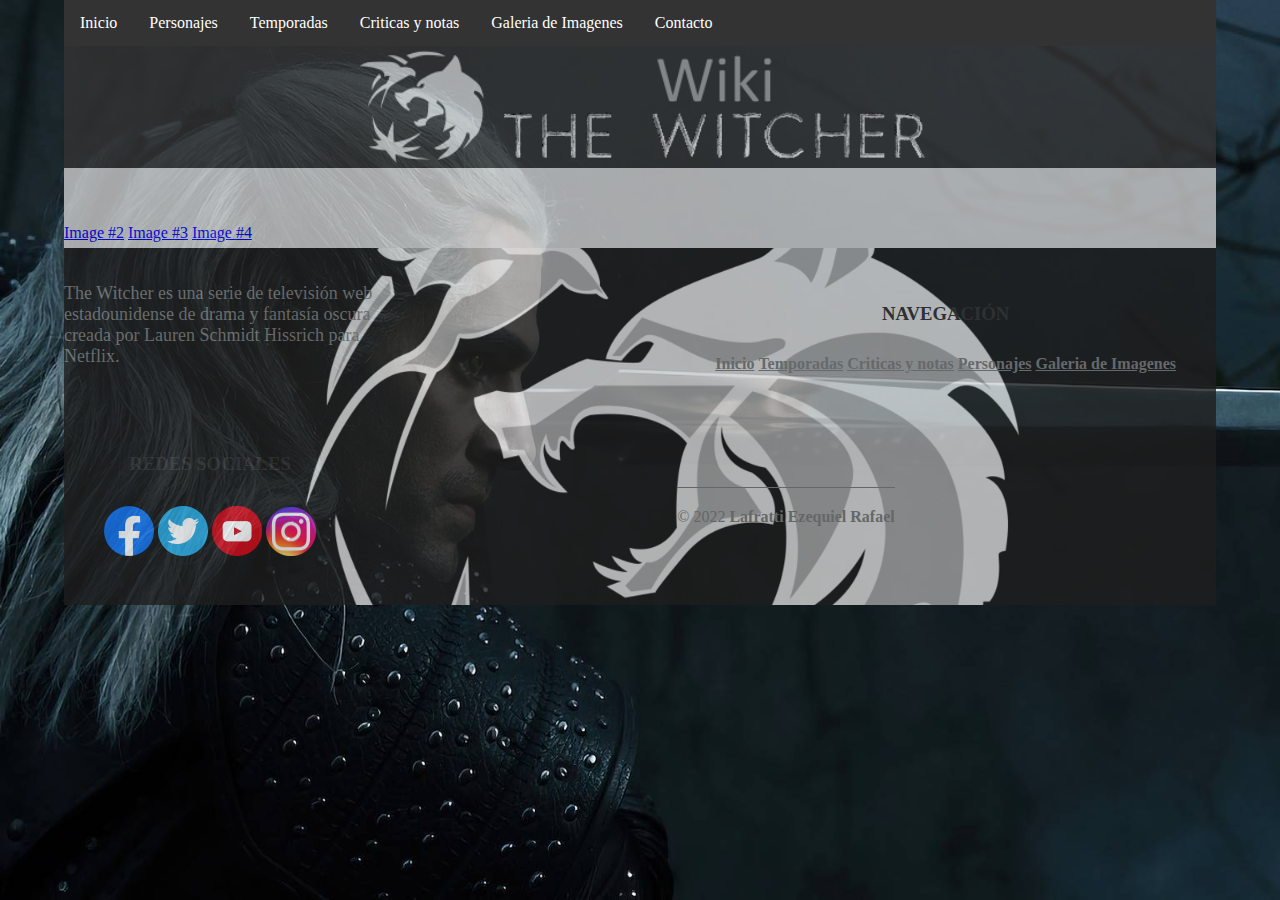
==== Galeria.html @ 5b62a43b "Primer Trabajo" ====
<!DOCTYPE html>
<html lang="en">
	<head>
		<meta charset="UTF-8">
		<meta http-equiv="X-UA-Compatible" content="IE=edge">
		<meta name="viewport" content="width=device-width, initial-scale=1.0">
		<link rel="stylesheet" href="css/estilos.css">
		<title>The Witcher</title>
		<link href="css/estilos.css" rel="stylesheet" />
	</head>
	<body>
		<header>
			<nav id="navegador">
				<ul>
					<li>
						<a href="index.html">Inicio</a>
					</li>

					<li class="dropdown">
						<a href="Personajes.html" class="dropbtn">Personajes</a>
						<div class="dropdown-content">
							<a href="#">Geralt de Rivia</a>
							<a href="#">Ciri</a>
							<a href="#">Yennefer</a>
							<a href="#">Triss Merigold</a>
					 	 </div>
					</li>
					
					<li class="dropdown">
					  <a href="Spoiler_Temporadas.html" class="dropbtn">Temporadas</a>
					  <div class="dropdown-content">
						<a href="#">Temporada 1</a>
						<a href="#">Temporada 2</a>
					  </div>
					</li>
					
					<li>
						<a href="Notas.html">Criticas y notas</a>
					</li>

					

					<li>
						<a href="Galeria.html">Galeria de Imagenes</a>
					</li>
					  
					<li>
						<a href="Contacto.html">Contacto</a>
					</li>
					
					
				</ul>
			</nav>
			
		</header>

		<style>
			body {
			background-image: url('Imagenes/logo3.jpg');
			background-repeat: no-repeat;
			background-attachment: fixed;
			background-size: cover;
			}
	</style> 
		

		<div class="Cuerpo">
			<div class="Logo">
				<h1>
					<img src="Imagenes/Site-logo.webp" alt="The Witcher">
				</h1> 
			</div> 

					<a href="Imagenes/Brujos Reunidos en Kaer Morhen.webp" data-lightbox="roadtrip">Image #2</a>
					<a href="Imagenes/Ciri y Gerald empezando a entrenar en Kaer Morhen.webp" data-lightbox="roadtrip">Image #3</a>
					<a href="Imagenes/Kaer Morhen.webp" data-lightbox="roadtrip">Image #4</a>


		</div>
		

		<footer>
			<div class="Container_Footer">
				
				<style>
					footer {
						background-image: url('Imagenes/logo_chico.jpg');
						background-repeat: no-repeat;
						background-attachment: fixed;
						background-size: cover;
					}
				</style> 

				
					<div class="Info_Foot">	
						<p>The Witcher es una serie de televisión web estadounidense de drama y fantasía oscura creada por Lauren Schmidt Hissrich para Netflix.</p>
					</div>
				

				<div class="Foot">
					<div class="Nav_Foot">
						<h3>NAVEGACIÓN</h3>
							<a class="navegacion__link" href="index.html">Inicio</a>
							<a class="navegacion__link" href="Temporada.html">Temporadas</a>
							<a class="navegacion__link" href="Notas.html">Criticas y notas</a>
							<a class="navegacion__link" href="Personajes.html">Personajes</a>
							<a class="navegacion__link" href="Galeria.html">Galeria de Imagenes</a>              
					</div>
				</div>		

				<div class="Foot">
					<div class="Redes_Sociales">
						<h3>REDES SOCIALES</h3>
							<a title="Facebook" href="https://www.facebook.com/TheWitcherEnNetflix/"><img src="Imagenes/redes/facebook.png" class="Red" alt="Facebook"></a>
							<a title="Twitter" href="https://twitter.com/witchernetflix?s=20&t=5YJIKEvUxZ2P4oz06nnEYQ"><img src="Imagenes/redes/twitter.png" class="Red" alt="Twitter"></a>
							<a title="Youtube" href="https://www.youtube.com/c/witchernetflix"><img src="Imagenes/redes/youtube.png" class="Red" alt="Youtube"></a>
							<a title="Instagram" href="https://www.instagram.com/witchernetflix/?hl=es"><img src="Imagenes/redes/instagram.png" class="Red" alt="Instagram"></a>
					</div>
				
				</div>
			
				<div class="Nombre_Alumno">
					<hr>
					<p> © 2022 <b>Lafratti Ezequiel Rafael</b></p>
				</div>
		</footer>

		<script type="text/javascript">
			function myFunction() {
				var x = window.matchMedia("(max-width: 576px)");
			  if (x.className === "") {
				x.className += "responsive";
			  } else {
				x.className = "";
			  }
			}
		</script>

		

		<script src="path/to/lightbox.js"></script>


	</body>
</html>
---- css/estilos.css ----
*{
    padding: 0;
    margin: 0;
    
}
header {
    max-width: 1300px;
    width: 90%;
    margin-left: auto;
    margin-right: auto;
    display: flex;
    justify-content: space-between;
    background-color:#333;
}

ul {
    list-style-type: none;
    margin: 0;
    padding: 0;
    overflow: hidden;
    background-color: #333;
}
  
  li {
    float: left;
  }
  
  li a, .dropbtn {
    display: inline-block;
    color: white;
    text-align: center;
    padding: 14px 16px;
    text-decoration: none;
  }
  
  li a:hover, .dropdown:hover .dropbtn {
    background-color: black;
  }
  
  li.dropdown {
    display: inline-block;
  }
  
  .dropdown-content {
    display: none;
    position: absolute;
    background-color: rgb(189, 189, 189);
    min-width: 160px;
    box-shadow: 0px 8px 16px 0px rgba(0,0,0,0.2);
    z-index: 1;
  }
  
  .dropdown-content a {
    color: black;
    padding: 12px 16px;
    text-decoration: none;
    display: block;
    text-align: left;
  }
  
  .dropdown-content a:hover {background-color: #f1f1f1;}
  
  .dropdown:hover .dropdown-content {
    display: block;
  }


.Cuerpo{
    max-width: 1300px;
    width: 90%;
    margin-left: auto;
    margin-right: auto;
    font-family: "Times New Roman", Times, serif;
    line-height: 30px;
    background-color: #cccccc;
    opacity: 80%;
}   
    

h1 {
    text-align: center;
    font-size: 50px;
    background-color: #333;
    margin-bottom: 50px;
    
}

h2 {
    text-align: center;
        font-size:30px; font-weight:300; color:#222; letter-spacing:1px;
        text-transform: uppercase;
    
        display: grid;
        grid-template-columns: 1fr max-content 1fr;
        grid-template-rows: 27px 0;
        grid-gap: 20px;
        align-items: center;
    }
    
 h2:after,h2:before {
        content: " ";
        display: block;
        border-bottom: 1px solid #333;
        border-top: 1px solid #333;
        height: 5px;
      background-color:#f8f8f8;
    }

.Titulares {
    padding: 10px;

}

.Novedad {
    padding: 10px;

}

.Youtube {
    margin-top: 20px;
    text-align: center;
    width: 100%;
    margin-left: auto;
    margin-right: auto;
}

.Produccion {
    padding: 10px;
}




body {
    background-color: #cccccc;
   }


.Logo img {

    width: 50%;
}

.Logo img:first-child {
    margin-right: auto;
    margin-left: auto;

}






footer{
    max-width: 1300px;
    width: 90%;
    margin-left: auto;
    margin-right: auto;
    padding: 5px 0px;
    background-image: url('Imagenes/logo_chico.jpg');
    background-size: cover;
    background-color: black;
    opacity: 80%;
}

.Container_Footer{
    display: flex;
    flex-wrap: wrap;
    justify-content: space-between;
    max-width: 1200px;
    margin: auto;
    margin-top: 10px;
}

.Foot {
    display: flex;
    flex-direction: column;
    padding: 40px;
}

.Info_Foot{
    max-width: 350px;
    margin-top: 20px;
    font-weight: 500;
    color: #7a7a7a;
    font-size: 18px;
}

.Foot h3{
    margin-bottom: 30px;
    color: #343434;
    font-weight: 700;
    text-align: center;
}

.Foot a{
    margin-top: 10px;
    color: #7a7a7a;
    font-weight: 600;
}

.Foot a:hover{
    opacity: 0.8;
}

.Foot a .Redes_Sociales{
    font-size: 20px;
}

.Foot .Redes_Sociales img{
    width: 50px;
}

.Nombre_Alumno{
    max-width: 1200px;
    margin: auto;
    text-align: center;
    padding: 0px 40px;
}

.Nombre_Alumno p{
    margin-top: 20px;
    color: #7a7a7a;
}

.Nombre_Alumno hr{
    border: none;
    height: 1px;
    background-color: #7a7a7a;
}

.Cuerpo_Contacto {
    max-width: 1300px;
    width: 90%;
    margin-left: auto;
    margin-right: auto;
    font-family: "Times New Roman", Times, serif;
    line-height: 30px;
    opacity: 80%;
}

.Formulario {
    margin-top: 5%;
    margin-bottom: 5%;
}

.Formulario h3 {
    text-align: center;
        font-size:30px; font-weight:300; color: white; letter-spacing:1px;
        text-transform: uppercase;
        max-width: 600px;
        background-color: #e74c3c;
        margin: auto;
    
}

form {
    max-width: 600px;
    text-align: center;
    margin: 20px auto;
 }

 input, textarea {
    border: 0 ; 
    outline: 0 ;
    padding: 1em ;
    display: block ;
    width: 90% ;
    margin-top: 1em ;
    resize: none;  
 }
 
 #input-enviar {
    color: white; 
    background: #e74c3c;
    cursor: pointer;
   
 }
 
 
 textarea {
     height: 126px;
 }

 .Mitad {
   float: left;
   width: 48%;
   margin-bottom: 1em;
 }
 
 .Derecha { width: 50%; }
 
 .Izquierda {
      margin-right: 2%; 
 }

 @media (max-width: 576px) {
    .Mitad {
       width: 100%; 
       float: none;
       margin-bottom: 0; 
    }
  }


.Cuerpo_Notas {
    max-width: 1300px;
    width: 90%;
    margin-left: auto;
    margin-right: auto;
    font-family: "Times New Roman", Times, serif;
    line-height: 30px;
    opacity: 80%;
}

.rottentomatoes {
    background-color: #cccccc;
    max-width: 1300px;
    width: 90%;
}

.rottentomatoes_img {
    text-align: center;

    width: 90%;
    margin-bottom: 5%;
}

.sensacine {
    background-color: #cccccc;
    max-width: 1300px;
    width: 90%;
}

.sensacine_img {
    text-align: center;

    width: 90%;
    margin-bottom: 5%;
}

.google {
    background-color: #cccccc;
    max-width: 1300px;
    width: 90%;
}

.google_img {
    text-align: center;

    width: 90%;
    
}

.Notas img:first-child {
    margin-right: auto;
    margin-left: auto;
    
}

.Notas img {

    width: 70%;
}

.Extras_Notas {
    display: flex;
    padding: 40px;
    max-width: 1300px;
    width: 90%;
    text-align: center;
    margin-bottom: 5%;
}

.Extras_Notas img {

    width: 50%;
}

.Extras_Notas img:first-child {
    margin-right: auto;
    margin-left: auto;

}

.Extras_Notas .FA {
margin-right: 10%;
margin-left: 10%;

}

.Extras_Notas .IMDb {
    margin-right: 10%;
    margin-left: 10%;
    
    }

.Extras_Notas .Metacritic {
   margin-right: 10%;
    margin-left: 10%;
        
}


.Cuerpo_Personajes {
    max-width: 1300px;
    width: 90%;
    margin-left: auto;
    margin-right: auto;
    font-family: "Times New Roman", Times, serif;
    line-height: 30px;
    opacity: 80%;
}

.Cuerpo_Personajes h2{
    color: white;
}

.Geralt {
    width: 70%;
    margin: auto;
    background-color:#222;
    color: #fff;
    padding: 15px;
    margin-bottom: 5%;
  }

  .Geralt img{
    width: 13%;
    float: left;
  }

.Ciri {
    width: 70%;
    margin: auto;
    background-color:#222;
    color: #fff;
    padding: 15px;
    margin-bottom: 5%;
  }


  .Ciri img{
    width: 13%;
    float: right;
  }



.Yennefer {
    width: 70%;
    margin: auto;
    background-color:#222;
    color: #fff;
    padding: 15px;
    margin-bottom: 5%;
  }


  .Yennefer img{
    width: 13%;
    float: left;
  }

.Triss {
    width: 70%;
    margin: auto;
    background-color:#222;
    color: #fff;
    padding: 15px;
    margin-bottom: 5%;
  }


  .Triss img{
    width: 13%;
    float: right;
  }

.Cuerpo_Temporadas {
    max-width: 1300px;
    width: 90%;
    margin-left: auto;
    margin-right: auto;
    font-family: "Times New Roman", Times, serif;
    line-height: 30px;
    opacity: 80%;
}

.Temporada_1 {
    background-color: #cccccc;
    max-width: 1300px;
    width: 90%;
    margin-bottom: 5%;
}

.Temporada_Imagen1 img{

    text-align: center;
    width: 100%;
    margin-top: 2%;
    margin-bottom: 2%;
}

.parrafo {

    margin-top: 1%;
}

.Temporada_2 {
    background-color: #cccccc;
    max-width: 1300px;
    width: 90%;
    margin-bottom: 5%;
}


.Spoiler {
    background-color: #cccccc;
}

.Spoiler img {
    width: 100%;
    margin-left: auto;
    margin-right: auto;
}


.Aceptar_Rechazar {
    display: flex;
    padding: 40px;
    max-width: 1300px;
    width: 90%;
    text-align: center;
    margin-bottom: 5%;
    background-color: #cccccc;
}

.Aceptar_Rechazar img:first-child {
    margin-right: auto;
    margin-left: auto;
}

.Aceptar_Rechazar img {

    width: 50%;
}

.Aceptar_Rechazar .Aceptar {
    margin-right: 10%;
    margin-left: 30%;
    width: 10%;
}

.Aceptar_Rechazar .Rechazar {
    margin-right: 10%;
    margin-left: 10%;
    width: 10%;

}
---- css/estilos.css ----
*{
    padding: 0;
    margin: 0;
    
}
header {
    max-width: 1300px;
    width: 90%;
    margin-left: auto;
    margin-right: auto;
    display: flex;
    justify-content: space-between;
    background-color:#333;
}

ul {
    list-style-type: none;
    margin: 0;
    padding: 0;
    overflow: hidden;
    background-color: #333;
}
  
  li {
    float: left;
  }
  
  li a, .dropbtn {
    display: inline-block;
    color: white;
    text-align: center;
    padding: 14px 16px;
    text-decoration: none;
  }
  
  li a:hover, .dropdown:hover .dropbtn {
    background-color: black;
  }
  
  li.dropdown {
    display: inline-block;
  }
  
  .dropdown-content {
    display: none;
    position: absolute;
    background-color: rgb(189, 189, 189);
    min-width: 160px;
    box-shadow: 0px 8px 16px 0px rgba(0,0,0,0.2);
    z-index: 1;
  }
  
  .dropdown-content a {
    color: black;
    padding: 12px 16px;
    text-decoration: none;
    display: block;
    text-align: left;
  }
  
  .dropdown-content a:hover {background-color: #f1f1f1;}
  
  .dropdown:hover .dropdown-content {
    display: block;
  }


.Cuerpo{
    max-width: 1300px;
    width: 90%;
    margin-left: auto;
    margin-right: auto;
    font-family: "Times New Roman", Times, serif;
    line-height: 30px;
    background-color: #cccccc;
    opacity: 80%;
}   
    

h1 {
    text-align: center;
    font-size: 50px;
    background-color: #333;
    margin-bottom: 50px;
    
}

h2 {
    text-align: center;
        font-size:30px; font-weight:300; color:#222; letter-spacing:1px;
        text-transform: uppercase;
    
        display: grid;
        grid-template-columns: 1fr max-content 1fr;
        grid-template-rows: 27px 0;
        grid-gap: 20px;
        align-items: center;
    }
    
 h2:after,h2:before {
        content: " ";
        display: block;
        border-bottom: 1px solid #333;
        border-top: 1px solid #333;
        height: 5px;
      background-color:#f8f8f8;
    }

.Titulares {
    padding: 10px;

}

.Novedad {
    padding: 10px;

}

.Youtube {
    margin-top: 20px;
    text-align: center;
    width: 100%;
    margin-left: auto;
    margin-right: auto;
}

.Produccion {
    padding: 10px;
}




body {
    background-color: #cccccc;
   }


.Logo img {

    width: 50%;
}

.Logo img:first-child {
    margin-right: auto;
    margin-left: auto;

}






footer{
    max-width: 1300px;
    width: 90%;
    margin-left: auto;
    margin-right: auto;
    padding: 5px 0px;
    background-image: url('Imagenes/logo_chico.jpg');
    background-size: cover;
    background-color: black;
    opacity: 80%;
}

.Container_Footer{
    display: flex;
    flex-wrap: wrap;
    justify-content: space-between;
    max-width: 1200px;
    margin: auto;
    margin-top: 10px;
}

.Foot {
    display: flex;
    flex-direction: column;
    padding: 40px;
}

.Info_Foot{
    max-width: 350px;
    margin-top: 20px;
    font-weight: 500;
    color: #7a7a7a;
    font-size: 18px;
}

.Foot h3{
    margin-bottom: 30px;
    color: #343434;
    font-weight: 700;
    text-align: center;
}

.Foot a{
    margin-top: 10px;
    color: #7a7a7a;
    font-weight: 600;
}

.Foot a:hover{
    opacity: 0.8;
}

.Foot a .Redes_Sociales{
    font-size: 20px;
}

.Foot .Redes_Sociales img{
    width: 50px;
}

.Nombre_Alumno{
    max-width: 1200px;
    margin: auto;
    text-align: center;
    padding: 0px 40px;
}

.Nombre_Alumno p{
    margin-top: 20px;
    color: #7a7a7a;
}

.Nombre_Alumno hr{
    border: none;
    height: 1px;
    background-color: #7a7a7a;
}

.Cuerpo_Contacto {
    max-width: 1300px;
    width: 90%;
    margin-left: auto;
    margin-right: auto;
    font-family: "Times New Roman", Times, serif;
    line-height: 30px;
    opacity: 80%;
}

.Formulario {
    margin-top: 5%;
    margin-bottom: 5%;
}

.Formulario h3 {
    text-align: center;
        font-size:30px; font-weight:300; color: white; letter-spacing:1px;
        text-transform: uppercase;
        max-width: 600px;
        background-color: #e74c3c;
        margin: auto;
    
}

form {
    max-width: 600px;
    text-align: center;
    margin: 20px auto;
 }

 input, textarea {
    border: 0 ; 
    outline: 0 ;
    padding: 1em ;
    display: block ;
    width: 90% ;
    margin-top: 1em ;
    resize: none;  
 }
 
 #input-enviar {
    color: white; 
    background: #e74c3c;
    cursor: pointer;
   
 }
 
 
 textarea {
     height: 126px;
 }

 .Mitad {
   float: left;
   width: 48%;
   margin-bottom: 1em;
 }
 
 .Derecha { width: 50%; }
 
 .Izquierda {
      margin-right: 2%; 
 }

 @media (max-width: 576px) {
    .Mitad {
       width: 100%; 
       float: none;
       margin-bottom: 0; 
    }
  }


.Cuerpo_Notas {
    max-width: 1300px;
    width: 90%;
    margin-left: auto;
    margin-right: auto;
    font-family: "Times New Roman", Times, serif;
    line-height: 30px;
    opacity: 80%;
}

.rottentomatoes {
    background-color: #cccccc;
    max-width: 1300px;
    width: 90%;
}

.rottentomatoes_img {
    text-align: center;

    width: 90%;
    margin-bottom: 5%;
}

.sensacine {
    background-color: #cccccc;
    max-width: 1300px;
    width: 90%;
}

.sensacine_img {
    text-align: center;

    width: 90%;
    margin-bottom: 5%;
}

.google {
    background-color: #cccccc;
    max-width: 1300px;
    width: 90%;
}

.google_img {
    text-align: center;

    width: 90%;
    
}

.Notas img:first-child {
    margin-right: auto;
    margin-left: auto;
    
}

.Notas img {

    width: 70%;
}

.Extras_Notas {
    display: flex;
    padding: 40px;
    max-width: 1300px;
    width: 90%;
    text-align: center;
    margin-bottom: 5%;
}

.Extras_Notas img {

    width: 50%;
}

.Extras_Notas img:first-child {
    margin-right: auto;
    margin-left: auto;

}

.Extras_Notas .FA {
margin-right: 10%;
margin-left: 10%;

}

.Extras_Notas .IMDb {
    margin-right: 10%;
    margin-left: 10%;
    
    }

.Extras_Notas .Metacritic {
   margin-right: 10%;
    margin-left: 10%;
        
}


.Cuerpo_Personajes {
    max-width: 1300px;
    width: 90%;
    margin-left: auto;
    margin-right: auto;
    font-family: "Times New Roman", Times, serif;
    line-height: 30px;
    opacity: 80%;
}

.Cuerpo_Personajes h2{
    color: white;
}

.Geralt {
    width: 70%;
    margin: auto;
    background-color:#222;
    color: #fff;
    padding: 15px;
    margin-bottom: 5%;
  }

  .Geralt img{
    width: 13%;
    float: left;
  }

.Ciri {
    width: 70%;
    margin: auto;
    background-color:#222;
    color: #fff;
    padding: 15px;
    margin-bottom: 5%;
  }


  .Ciri img{
    width: 13%;
    float: right;
  }



.Yennefer {
    width: 70%;
    margin: auto;
    background-color:#222;
    color: #fff;
    padding: 15px;
    margin-bottom: 5%;
  }


  .Yennefer img{
    width: 13%;
    float: left;
  }

.Triss {
    width: 70%;
    margin: auto;
    background-color:#222;
    color: #fff;
    padding: 15px;
    margin-bottom: 5%;
  }


  .Triss img{
    width: 13%;
    float: right;
  }

.Cuerpo_Temporadas {
    max-width: 1300px;
    width: 90%;
    margin-left: auto;
    margin-right: auto;
    font-family: "Times New Roman", Times, serif;
    line-height: 30px;
    opacity: 80%;
}

.Temporada_1 {
    background-color: #cccccc;
    max-width: 1300px;
    width: 90%;
    margin-bottom: 5%;
}

.Temporada_Imagen1 img{

    text-align: center;
    width: 100%;
    margin-top: 2%;
    margin-bottom: 2%;
}

.parrafo {

    margin-top: 1%;
}

.Temporada_2 {
    background-color: #cccccc;
    max-width: 1300px;
    width: 90%;
    margin-bottom: 5%;
}


.Spoiler {
    background-color: #cccccc;
}

.Spoiler img {
    width: 100%;
    margin-left: auto;
    margin-right: auto;
}


.Aceptar_Rechazar {
    display: flex;
    padding: 40px;
    max-width: 1300px;
    width: 90%;
    text-align: center;
    margin-bottom: 5%;
    background-color: #cccccc;
}

.Aceptar_Rechazar img:first-child {
    margin-right: auto;
    margin-left: auto;
}

.Aceptar_Rechazar img {

    width: 50%;
}

.Aceptar_Rechazar .Aceptar {
    margin-right: 10%;
    margin-left: 30%;
    width: 10%;
}

.Aceptar_Rechazar .Rechazar {
    margin-right: 10%;
    margin-left: 10%;
    width: 10%;

}
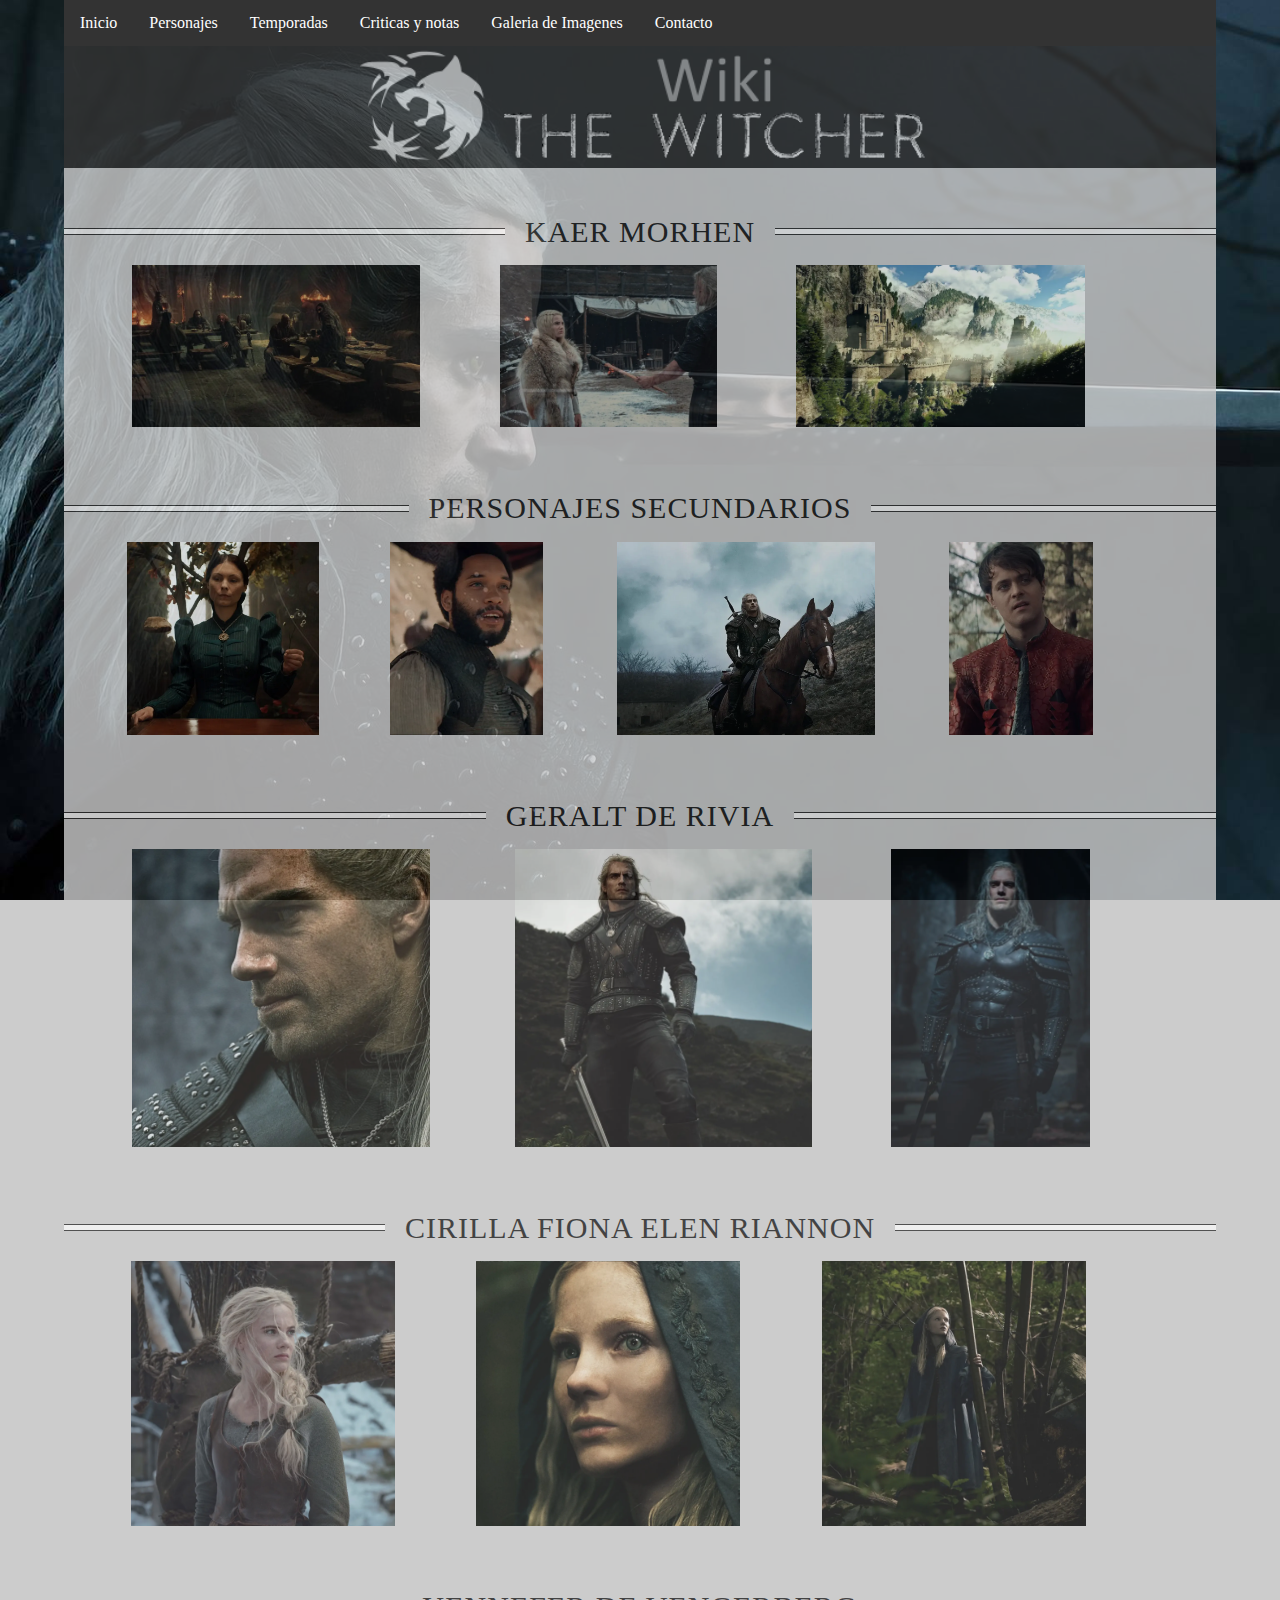
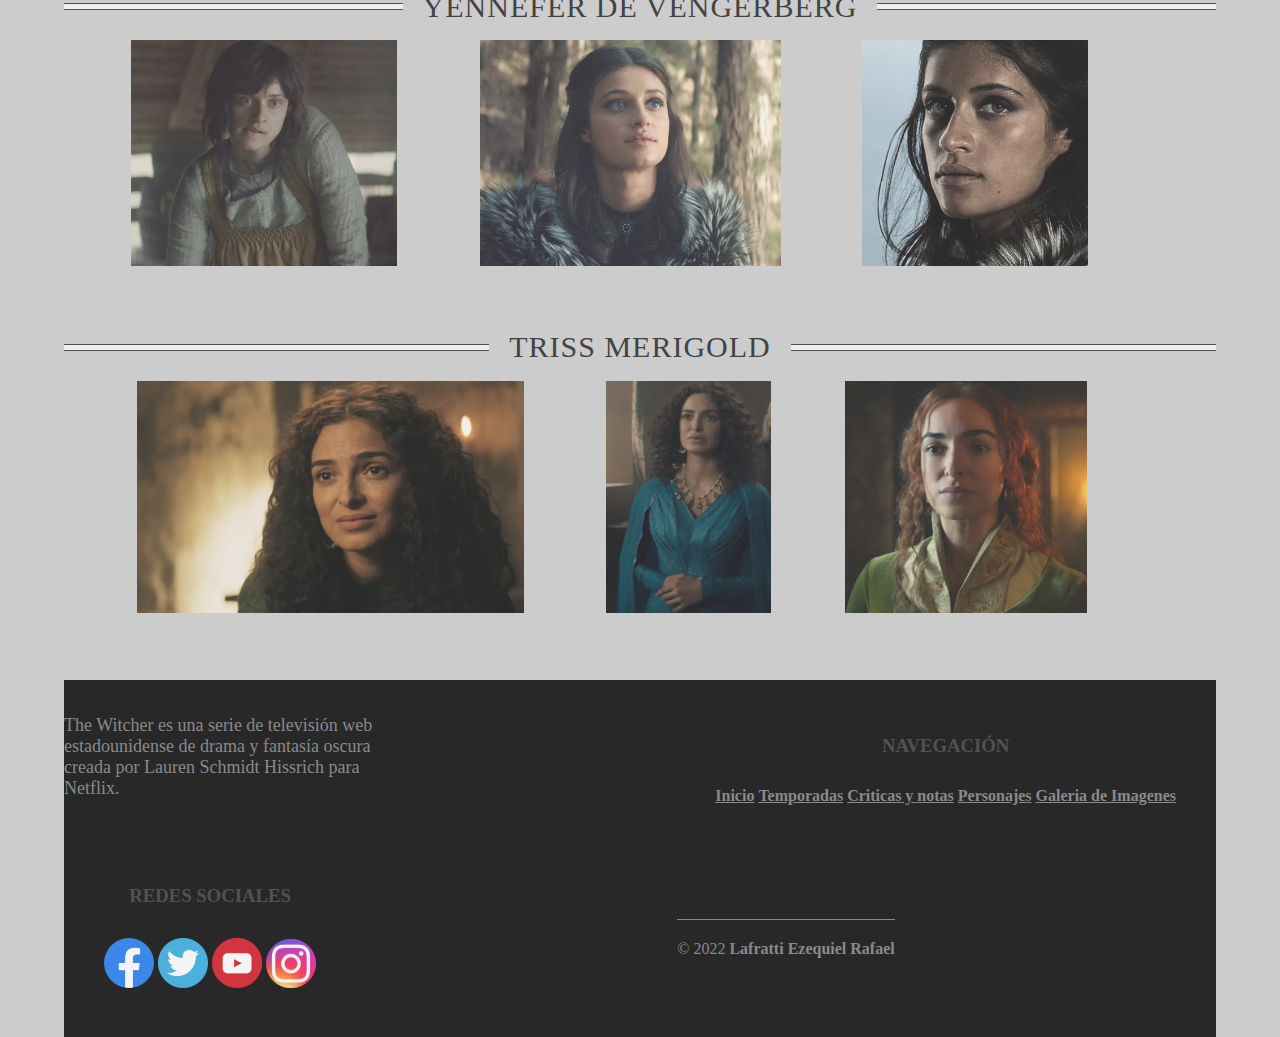
==== commit ef20644b: "Actualizacion" ====
--- a/Galeria.html
+++ b/Galeria.html
@@ -6,7 +6,6 @@
 		<meta name="viewport" content="width=device-width, initial-scale=1.0">
 		<link rel="stylesheet" href="css/estilos.css">
 		<title>The Witcher</title>
-		<link href="css/estilos.css" rel="stylesheet" />
 	</head>
 	<body>
 		<header>
@@ -70,12 +69,209 @@
 					<img src="Imagenes/Site-logo.webp" alt="The Witcher">
 				</h1> 
 			</div> 
-
-					<a href="Imagenes/Brujos Reunidos en Kaer Morhen.webp" data-lightbox="roadtrip">Image #2</a>
-					<a href="Imagenes/Ciri y Gerald empezando a entrenar en Kaer Morhen.webp" data-lightbox="roadtrip">Image #3</a>
-					<a href="Imagenes/Kaer Morhen.webp" data-lightbox="roadtrip">Image #4</a>
-
-
+			<div class="Lightbox">
+
+				<div class="Kaer_Morhen_img">
+
+					<h2>Kaer Morhen</h2>
+
+					<div class="img_Kaer_Morhen">
+						
+						<div class="Gale_img1">
+						
+							<a href="Imagenes/galeria/Brujos Reunidos en Kaer Morhen.webp" data-lightbox="Kaer_Morhen" data-title="Brujos Reunidos en Kaer Morhen">
+								<img src="Imagenes/galeria/Brujos Reunidos en Kaer Morhen.webp" alt="Kaer Morhen" >
+							</a>
+
+						</div>
+			
+						<div class="Gale_img2">
+
+							<a href="Imagenes/galeria/Ciri y Gerald empezando a entrenar en Kaer Morhen.webp" data-lightbox="Kaer_Morhen" data-title="Ciri y Gerald empezando a entrenar en Kaer Morhen">
+								<img src="Imagenes/galeria/Ciri y Gerald empezando a entrenar en Kaer Morhen.webp" alt="Kaer Morhen" >
+							</a>
+
+						</div>
+
+						<div class="Gale_img3">
+
+							<a href="Imagenes/galeria/Kaer Morhen.webp" data-lightbox="Kaer_Morhen" data-title="Kaer Morhen">
+								<img src="Imagenes/galeria/Kaer Morhen.webp" alt="Kaer Morhen" >
+							</a>
+
+						</div>
+					</div>
+				</div>
+
+				<div class="Personajes_Secundarios_img">
+
+					<h2>Personajes Secundarios</h2>
+
+					<div class="img_Personajes_Secundarios">
+						
+						<div class="Gale_img1">
+							<a href="Imagenes/galeria/Tissaia de Vries.webp" data-lightbox="Personajes_Secundarios" data-title="Tissaia de Vries">
+								<img src="Imagenes/galeria/Tissaia de Vries.webp" alt="Tissaia de Vries" >
+							</a>
+
+						</div>
+			
+						<div class="Gale_img2">
+
+							<a href="Imagenes/galeria/Istredd.webp" data-lightbox="Personajes_Secundarios" data-title="Istredd">
+								<img src="Imagenes/galeria/Istredd.webp" alt="Istredd" >
+							</a>
+
+						</div>
+
+						<div class="Gale_img3">
+
+							<a href="Imagenes/galeria/Sardinilla.webp" data-lightbox="Personajes_Secundarios" data-title="Sardinilla">
+								<img src="Imagenes/galeria/Sardinilla.webp" alt="Sardinilla" >
+							</a>
+
+						</div>
+
+						<div class="Gale_img4">
+
+							<a href="Imagenes/galeria/Jaskier.webp" data-lightbox="Personajes_Secundarios" data-title="Jaskier">
+								<img src="Imagenes/galeria/Jaskier.webp" alt="Jaskier" >
+							</a>
+
+						</div>
+					</div>
+				</div>
+
+				<div class="Geralt_img">
+
+					<h2>Geralt de Rivia</h2>
+
+					<div class="img_Geralt">
+
+						<div class="Gale_img1">
+
+							<a href="Imagenes/galeria/Geralt/geralt.webp" data-lightbox="Geralt">
+								<img src="Imagenes/galeria/Geralt/geralt.webp" alt="Geralt">
+							</a>
+
+						</div>
+			
+						<div class="Gale_img2">
+
+							<a href="Imagenes/galeria/Geralt/geralt2.webp" data-lightbox="Geralt">
+								<img src="Imagenes/galeria/Geralt/geralt2.webp" alt="Geralt" >
+							</a>
+
+						</div>
+
+						<div class="Gale_img3">
+
+							<a href="Imagenes/galeria/Geralt/geralt4.webp" data-lightbox="Geralt">
+								<img src="Imagenes/galeria/Geralt/geralt4.webp" alt="Geralt" >
+							</a>
+
+						</div>				
+					</div>
+				</div>
+
+				<div class="Ciri_img">
+
+					<h2>Cirilla Fiona Elen Riannon</h2>
+
+					<div class="img_Ciri">
+
+						<div class="Gale_img1">
+
+							<a href="Imagenes/galeria/Ciri/Ciri.webp" data-lightbox="Ciri">
+								<img src="Imagenes/galeria/Ciri/Ciri.webp" alt="Ciri" >
+							</a>
+
+						</div>
+			
+						<div class="Gale_img2">
+
+							<a href="Imagenes/galeria/Ciri/Ciri2.webp" data-lightbox="Ciri">
+								<img src="Imagenes/galeria/Ciri/Ciri2.webp" alt="Ciri" >
+							</a>
+
+						</div>
+
+						<div class="Gale_img3">
+
+							<a href="Imagenes/galeria/Ciri/Ciri3.webp" data-lightbox="Ciri">
+								<img src="Imagenes/galeria/Ciri/Ciri3.webp" alt="Ciri">
+							</a>
+
+						</div>
+					</div>
+				</div>
+
+
+				<div class="Yennefer_img">
+
+					<h2>Yennefer de Vengerberg</h2>
+
+					<div class="img_Yennefer">
+
+						<div class="Gale_img1">
+
+							<a href="Imagenes/galeria/Yennefer/Yennefer Pre Transformacion.webp" data-lightbox="Yennefer" data-title="Yennefer Pre Transformacion">
+								<img src="Imagenes/galeria/Yennefer/Yennefer Pre Transformacion.webp" alt="Yennefer" >
+							</a>
+
+						</div>
+			
+						<div class="Gale_img2">
+
+							<a href="Imagenes/galeria/Yennefer/Yennefer.webp" data-lightbox="Yennefer">
+								<img src="Imagenes/galeria/Yennefer/Yennefer.webp" alt="Yennefer" >
+							</a>
+
+						</div>
+
+						<div class="Gale_img3">
+
+							<a href="Imagenes/galeria/Yennefer/Yennefer2.webp" data-lightbox="Yennefer">
+								<img src="Imagenes/galeria/Yennefer/Yennefer2.webp" alt="Yennefer" >
+							</a>
+
+						</div>
+					</div>
+				</div>
+
+
+				<div class="Triss_img">
+
+					<h2>Triss Merigold</h2>
+
+					<div class="img_Triss">
+
+						<div class="Gale_img1">
+
+							<a href="Imagenes/galeria/Triss/Triss.webp" data-lightbox="Triss" >
+								<img src="Imagenes/galeria/Triss/Triss.webp" alt="Triss" >
+							</a>
+
+						</div>
+			
+						<div class="Gale_img2">
+
+							<a href="Imagenes/galeria/Triss/Triss2.webp" data-lightbox="Triss" >
+								<img src="Imagenes/galeria/Triss/Triss2.webp" alt="Triss" >
+							</a>
+
+						</div>
+
+						<div class="Gale_img3">
+
+							<a href="Imagenes/galeria/Triss/Triss3.webp" data-lightbox="Triss">
+								<img src="Imagenes/galeria/Triss/Triss3.webp" alt="Triss" >
+							</a>
+
+						</div>
+					</div>
+				</div>
+			</div>			
 		</div>
 		
 
@@ -136,10 +332,11 @@
 			}
 		</script>
 
+	
+	
+
+		<script src="js/lightbox-plus-jquery.min.js"></script>
+
 		
-
-		<script src="path/to/lightbox.js"></script>
-
-
 	</body>
 </html>--- a/css/estilos.css
+++ b/css/estilos.css
@@ -558,4 +558,156 @@
     margin-left: 10%;
     width: 10%;
 
+}
+
+
+.lb-loader,.lightbox{text-align:center;line-height:0;position:absolute;left:0}body.lb-disable-scrolling{overflow:hidden}.lightboxOverlay{position:absolute;top:0;left:0;z-index:9999;background-color:#000;filter:alpha(Opacity=80);opacity:.8;display:none}.lightbox{width:100%;z-index:10000;font-weight:400;outline:0}.lightbox .lb-image{display:block;height:auto;max-width:inherit;max-height:none;border-radius:3px;border:4px solid #fff}.lightbox a img{border:none}.lb-outerContainer{position:relative;width:250px;height:250px;margin:0 auto;border-radius:4px;background-color:#fff}.lb-outerContainer:after{content:"";display:table;clear:both}.lb-loader{top:43%;height:25%;width:100%}.lb-cancel{display:block;width:32px;height:32px;margin:0 auto;background:url(../images/loading.gif) no-repeat}.lb-nav{position:absolute;top:0;left:0;height:100%;width:100%;z-index:10}.lb-container>.nav{left:0}.lb-nav a{outline:0;background-image:url([data-uri])}.lb-next,.lb-prev{height:100%;cursor:pointer;display:block}.lb-nav a.lb-prev{width:34%;left:0;float:left;background:url(../images/prev.png) left 48% no-repeat;filter:alpha(Opacity=0);opacity:0;-webkit-transition:opacity .6s;-moz-transition:opacity .6s;-o-transition:opacity .6s;transition:opacity .6s}.lb-nav a.lb-prev:hover{filter:alpha(Opacity=100);opacity:1}.lb-nav a.lb-next{width:64%;right:0;float:right;background:url(../images/next.png) right 48% no-repeat;filter:alpha(Opacity=0);opacity:0;-webkit-transition:opacity .6s;-moz-transition:opacity .6s;-o-transition:opacity .6s;transition:opacity .6s}.lb-nav a.lb-next:hover{filter:alpha(Opacity=100);opacity:1}.lb-dataContainer{margin:0 auto;padding-top:5px;width:100%;border-bottom-left-radius:4px;border-bottom-right-radius:4px}.lb-dataContainer:after{content:"";display:table;clear:both}.lb-data{padding:0 4px;color:#ccc}.lb-data .lb-details{width:85%;float:left;text-align:left;line-height:1.1em}.lb-data .lb-caption{font-size:13px;font-weight:700;line-height:1em}.lb-data .lb-caption a{color:#4ae}.lb-data .lb-number{display:block;clear:left;padding-bottom:1em;font-size:12px;color:#999}.lb-data .lb-close{display:block;float:right;width:30px;height:30px;background:url(../images/close.png) top right no-repeat;text-align:right;outline:0;filter:alpha(Opacity=70);opacity:.7;-webkit-transition:opacity .2s;-moz-transition:opacity .2s;-o-transition:opacity .2s;transition:opacity .2s}.lb-data .lb-close:hover{cursor:pointer;filter:alpha(Opacity=100);opacity:1}
+
+
+
+.img_Kaer_Morhen {
+    display: flex;
+    max-width: 1300px;
+    width: 90%;
+    text-align: center;
+    margin-bottom: 5%;
+    background-color: #cccccc;
+}
+
+.img_Kaer_Morhen img:first-child {
+    margin-right: auto;
+    margin-left: auto;
+}
+
+.img_Kaer_Morhen img {
+
+    width: 90%;
+}
+
+.Gale_img1 {
+
+    margin-left: 5%;
+}
+
+.Gale_img2 {
+
+    margin-left: 5%;
+}
+
+.Gale_img3 {
+
+    margin-left: 5%;
+}
+
+.Gale_img4 {
+
+    margin-left: 5%;
+}
+
+
+.img_Personajes_Secundarios {
+
+    display: flex;
+    max-width: 1300px;
+    width: 90%;
+    text-align: center;
+    margin-bottom: 5%;
+    background-color: #cccccc;
+
+}
+
+.img_Personajes_Secundarios img:first-child {
+    margin-right: auto;
+    margin-left: auto;
+}
+
+.img_Personajes_Secundarios img {
+
+    width: 90%;
+}
+
+
+.img_Geralt {
+
+    display: flex;
+    max-width: 1300px;
+    width: 90%;
+    text-align: center;
+    margin-bottom: 5%;
+    background-color: #cccccc;
+
+}
+
+.img_Geralt img:first-child {
+    margin-right: auto;
+    margin-left: auto;
+}
+
+.img_Geralt img {
+
+    width: 90%;
+}
+
+.img_Ciri {
+
+    display: flex;
+    max-width: 1300px;
+    width: 90%;
+    text-align: center;
+    margin-bottom: 5%;
+    background-color: #cccccc;
+
+}
+
+.img_Ciri img:first-child {
+    margin-right: auto;
+    margin-left: auto;
+}
+
+.img_Ciri img {
+
+    width: 90%;
+}
+
+.img_Yennefer {
+
+    display: flex;
+    max-width: 1300px;
+    width: 90%;
+    text-align: center;
+    margin-bottom: 5%;
+    background-color: #cccccc;
+
+}
+
+.img_Yennefer img:first-child {
+    margin-right: auto;
+    margin-left: auto;
+}
+
+.img_Yennefer img {
+
+    width: 90%;
+}
+
+
+.img_Triss {
+
+    display: flex;
+    max-width: 1300px;
+    width: 90%;
+    text-align: center;
+    margin-bottom: 5%;
+    background-color: #cccccc;
+
+}
+
+.img_Triss img:first-child {
+    margin-right: auto;
+    margin-left: auto;
+}
+
+.img_Triss img {
+
+    width: 90%;
 }